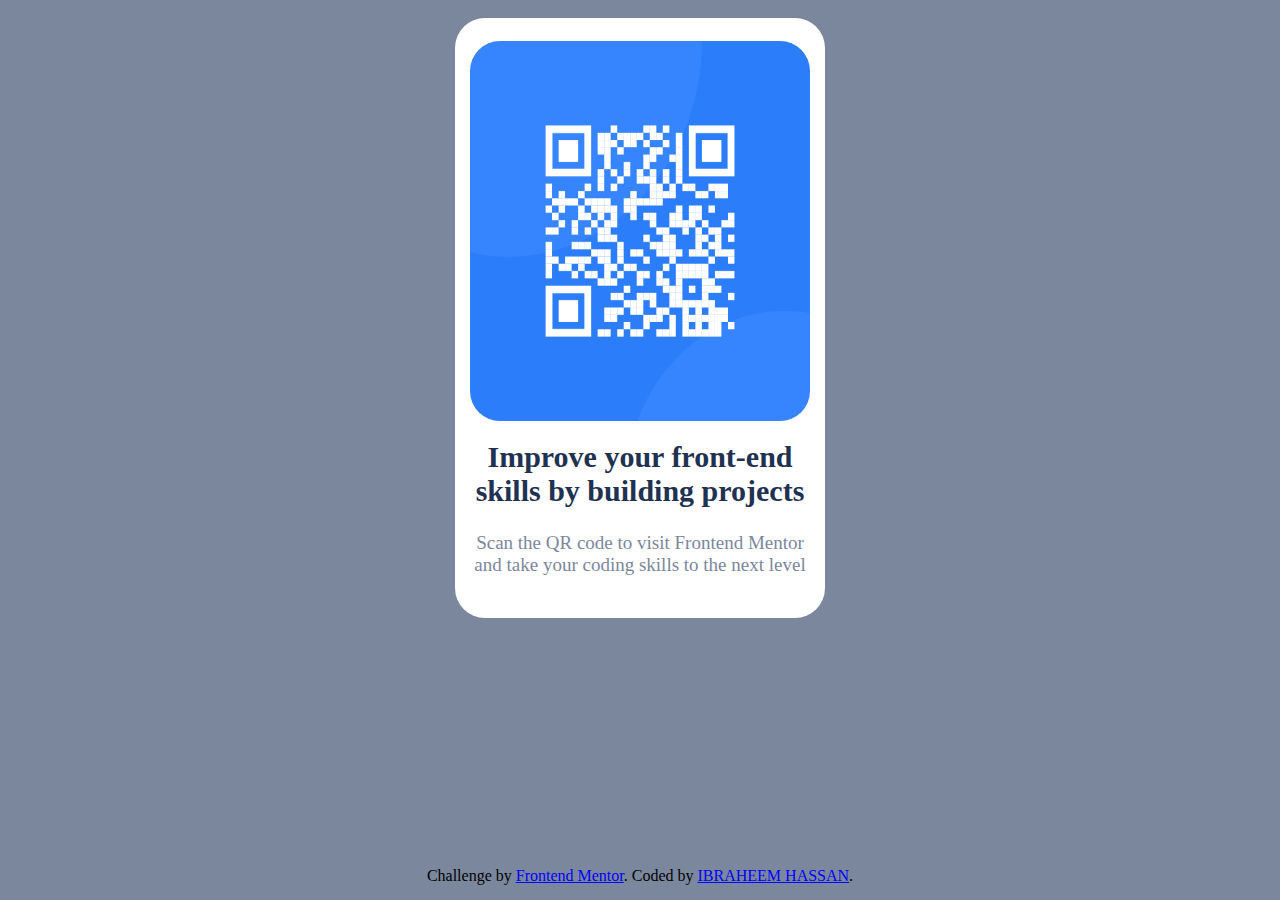
==== docs/index.html @ 0063f33e "transfered" ====
<!DOCTYPE html>
<html lang="en">
<head>
  <meta charset="UTF-8">
  <meta name="viewport" content="width=device-width, initial-scale=1.0"> <!-- displays site properly based on user's device -->
<link rel="stylesheet" href="style.css">
  <link rel="icon" type="image/png" sizes="32x32" href="./images/favicon-32x32.png">
  <title>Frontend Mentor | QR code component</title> 
</head>
<body>
<div class="container">
  <div class="img">
    <img src="images/image-qr-code.png" alt="QR code" height="380px" width="340px">
  </div>
  <p class="title">Improve your front-end skills by building projects</p>
  <p>Scan the QR code to visit Frontend Mentor and take your coding skills to the next level</p>
</div>
  <div class="attribution">
    Challenge by <a href="https://www.frontendmentor.io?ref=challenge" target="_blank">Frontend Mentor</a>. 
    Coded by <a href="https://twitter.com/IbHassan01">IBRAHEEM  HASSAN</a>.
  </div>
</body>
</html>
---- docs/style.css ----
:root{
    --White: hsl(0, 0%, 100%);
    --Light-gray: hsl(212, 45%, 89%);
    --Grayish-blue: hsl(220, 15%, 55%);
    --Dark-blue: hsl(218, 44%, 22%);
}
@font-face {
    font-family: "Outfit";
    src: url(https://fonts.google.com/specimen/Outfit);
}
body{
    font-family: "Outfit";
    height: 100%;
    display: flex;
    flex-direction: column;
    justify-content: center;
    align-items: center;
    padding:10px 20px;
    background: var(--Grayish-blue);
}
a{
    color: blue;
}
.title{
    color: var(--Dark-blue);
    margin: 5px 0;
    font-weight: 700;
    text-align: center;
    font-size: 30px;
}
p{
    text-align: center;
    color: var(--Grayish-blue);
    font-size: 19px;
}
img{
    border-radius: 30px;
    margin: 0 0 10px 0;
}
.container{
    display: flex;
    flex-direction: column;
    justify-content: center;
    align-items: center;
    padding: 10px;
    height: 580px;
    width: 350px;
    border-radius: 30px;
    background-color: white;
}
.attribution{
    position: absolute;
    text-align: center;
    bottom: 15px;
}
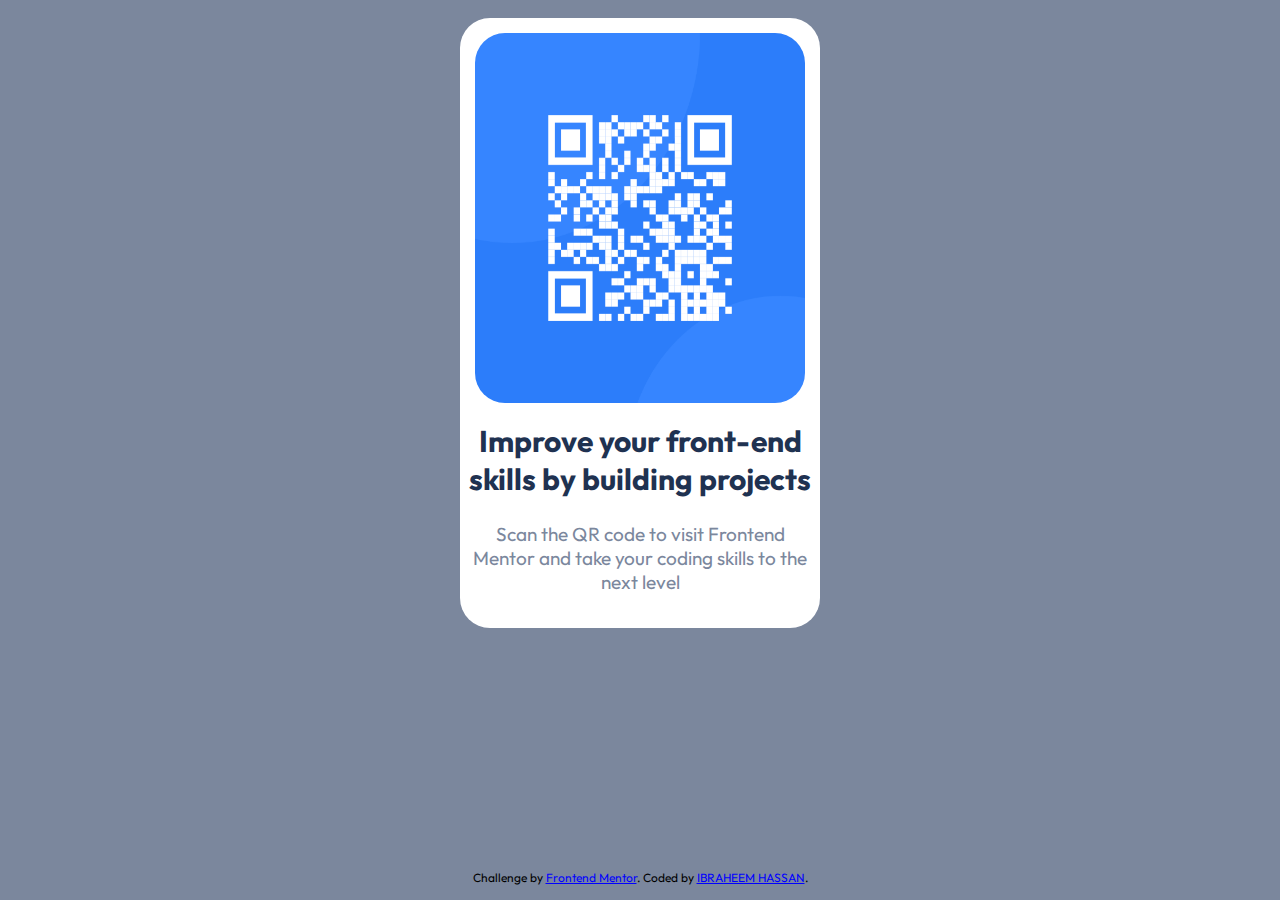
==== commit 24335db0: "updated" ====
--- a/docs/index.html
+++ b/docs/index.html
@@ -4,13 +4,16 @@
   <meta charset="UTF-8">
   <meta name="viewport" content="width=device-width, initial-scale=1.0"> <!-- displays site properly based on user's device -->
 <link rel="stylesheet" href="style.css">
+<link rel="preconnect" href="https://fonts.googleapis.com">
+<link rel="preconnect" href="https://fonts.gstatic.com" crossorigin>
+<link href="https://fonts.googleapis.com/css2?family=Outfit&display=swap" rel="stylesheet">
   <link rel="icon" type="image/png" sizes="32x32" href="./images/favicon-32x32.png">
   <title>Frontend Mentor | QR code component</title> 
 </head>
 <body>
 <div class="container">
   <div class="img">
-    <img src="images/image-qr-code.png" alt="QR code" height="380px" width="340px">
+    <img src="images/image-qr-code.png" alt="QR code" height="370px" width="330px">
   </div>
   <p class="title">Improve your front-end skills by building projects</p>
   <p>Scan the QR code to visit Frontend Mentor and take your coding skills to the next level</p>
--- a/docs/style.css
+++ b/docs/style.css
@@ -5,7 +5,7 @@
     --Dark-blue: hsl(218, 44%, 22%);
 }
 @font-face {
-    font-family: "Outfit";
+    font-family: 'Outfit', sans-serif;
     src: url(https://fonts.google.com/specimen/Outfit);
 }
 body{
@@ -29,6 +29,7 @@
     font-size: 30px;
 }
 p{
+    font-weight: 400;
     text-align: center;
     color: var(--Grayish-blue);
     font-size: 19px;
@@ -42,13 +43,14 @@
     flex-direction: column;
     justify-content: center;
     align-items: center;
-    padding: 10px;
-    height: 580px;
+    padding: 10px 5px;
+    height: 590px;
     width: 350px;
     border-radius: 30px;
     background-color: white;
 }
 .attribution{
+    font-size: 12px;
     position: absolute;
     text-align: center;
     bottom: 15px;
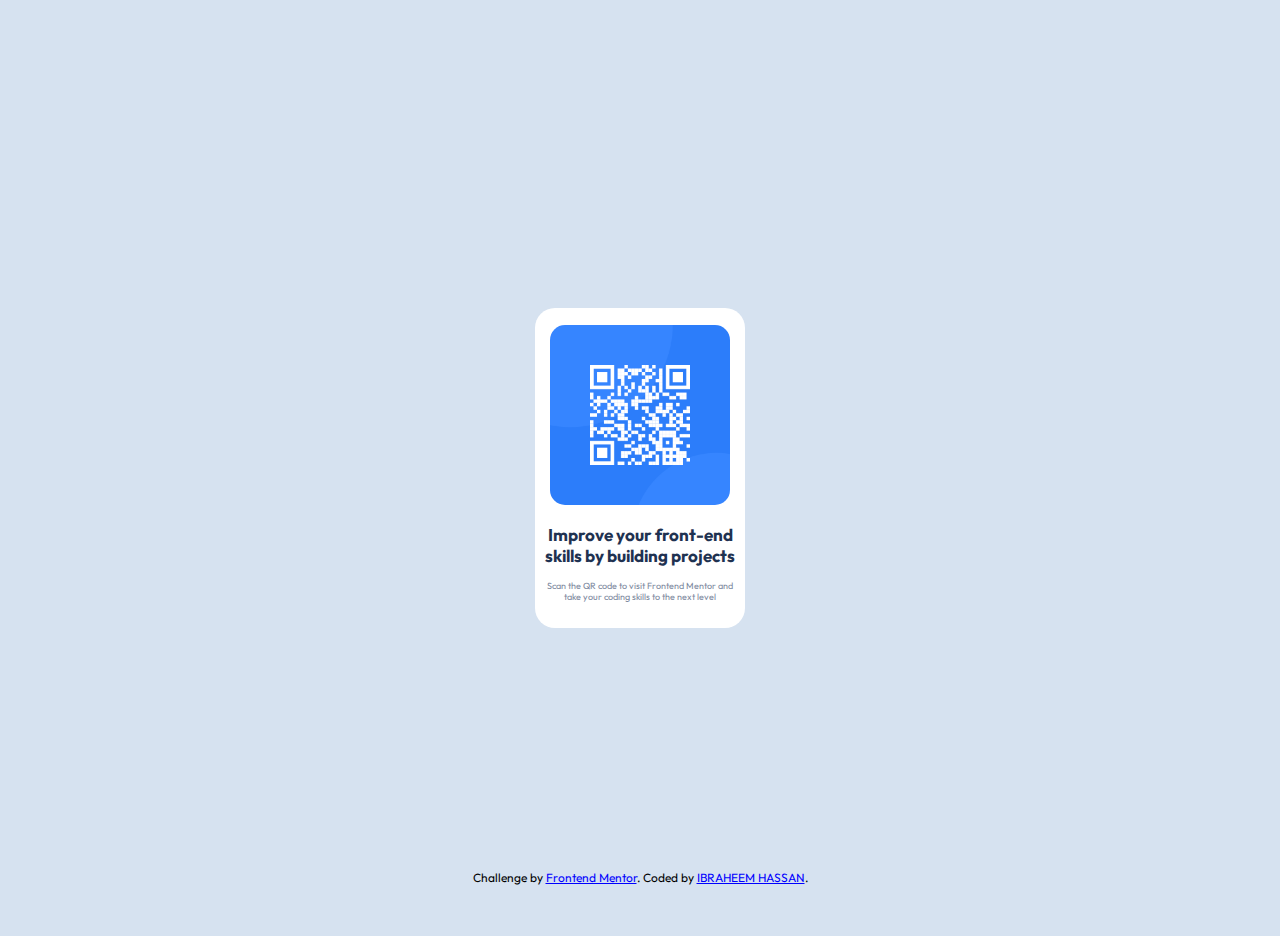
==== commit 5d8e0479: "updated" ====
--- a/docs/index.html
+++ b/docs/index.html
@@ -13,7 +13,7 @@
 <body>
 <div class="container">
   <div class="img">
-    <img src="images/image-qr-code.png" alt="QR code" height="370px" width="330px">
+    <img class="img-1" src="images/image-qr-code.png" alt="QR code">
   </div>
   <p class="title">Improve your front-end skills by building projects</p>
   <p>Scan the QR code to visit Frontend Mentor and take your coding skills to the next level</p>
--- a/docs/style.css
+++ b/docs/style.css
@@ -16,7 +16,7 @@
     justify-content: center;
     align-items: center;
     padding:10px 20px;
-    background: var(--Grayish-blue);
+    background: var(--Light-gray);
 }
 a{
     color: blue;
@@ -38,6 +38,10 @@
     border-radius: 30px;
     margin: 0 0 10px 0;
 }
+.img-1{
+    height: 370px;
+    width: 330px;
+}
 .container{
     display: flex;
     flex-direction: column;
@@ -54,4 +58,31 @@
     position: absolute;
     text-align: center;
     bottom: 15px;
+}
+@media only screen and (min-width: 500px) {
+    img{
+        border-radius: 15px;
+    }
+    body{
+        height: 100vh;
+        display: flex;
+        flex-direction: column;
+        justify-content: center;
+        align-items: center;
+    }
+    .img-1{
+        height: 180px;
+        width: 180px;
+    }
+    .container{
+        border-radius: 20px;
+        height: 300px;
+        width: 200px;
+    }
+    .title{
+        font-size: 17px;
+    }
+    p{
+        font-size: 9px;
+    }
 }